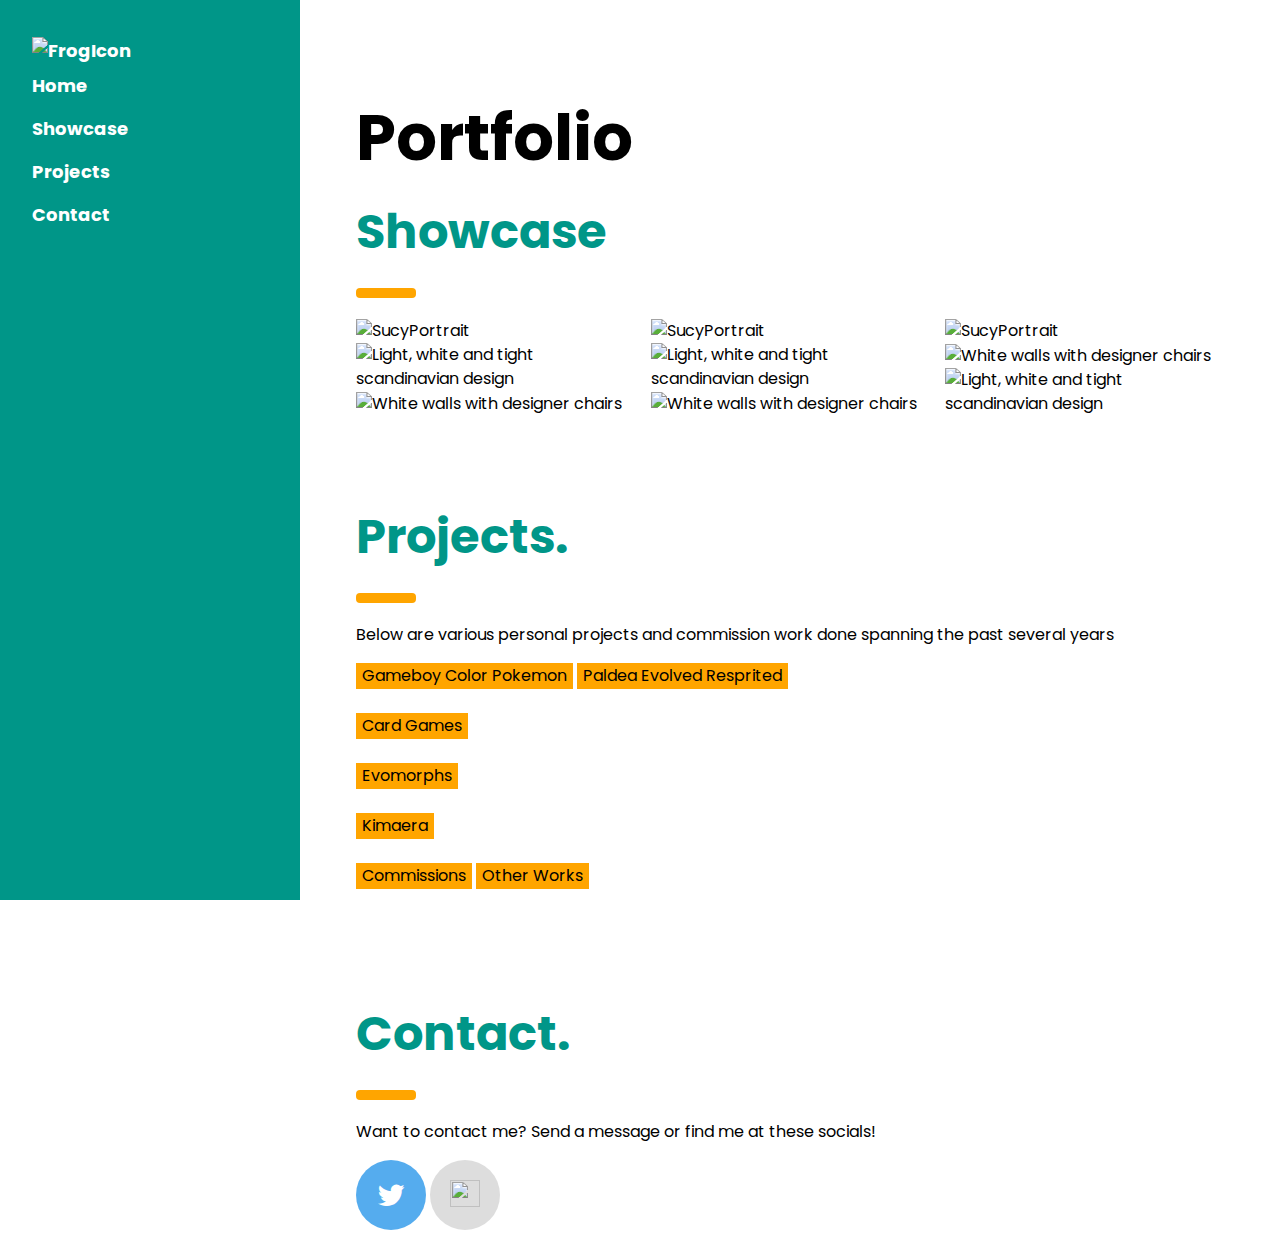
==== index.html @ 91a2451e "Add files via upload" ====
<!DOCTYPE html>
<html lang="en">
<head>
<title>Tortledove Portfolio</title>
<meta charset="UTF-8">
<meta name="viewport" content="width=device-width, initial-scale=1">
<link rel="stylesheet" href="app.css">
<link rel="stylesheet" href="https://fonts.googleapis.com/css?family=Poppins">
<meta name="viewport" content="width=device-width, initial-scale=1">
<link rel="stylesheet" href="https://cdnjs.cloudflare.com/ajax/libs/font-awesome/4.7.0/css/font-awesome.min.css">
<style>
body,h1,h2,h3,h4,h5 {font-family: "Poppins", sans-serif}
body {font-size:16px;}
.w3-half img{margin-bottom:-6px;margin-top:16px;opacity:1;cursor:pointer}
.w3-half img:hover{opacity:0.9}
.fa {padding: 20px;font-size: 30px;width: 70px;text-align: center;text-decoration: none;border-radius: 50%;}
.fa:hover {opacity: 0.7;}
.fa-twitter {background: #55ACEE;color: white;}
.fa-bluesky {background: #dddddd;color: white;}
</style>
</head>
<body>

<!-- Sidebar/menu -->
<nav class="w3-sidebar w3-teal w3-collapse w3-top w3-large w3-padding" style="z-index:3;width:300px;font-weight:bold;" id="mySidebar"><br>
  <a href="javascript:void(0)" onclick="w3_close()" class="w3-button w3-hide-large w3-display-topleft" style="width:100%;font-size:22px">Close Menu</a>
  <div class="w3-container">
  <img src="Images/FrogIcon.png" alt="FrogIcon" width="value" height="value">
  </div>
  <div class="w3-bar-block">
    <a href="#" onclick="w3_close()" class="w3-bar-item w3-button w3-hover-orange">Home</a> 
    <a href="#showcase" onclick="w3_close()" class="w3-bar-item w3-button w3-hover-orange">Showcase</a> 
    <a href="#projects" onclick="w3_close()" class="w3-bar-item w3-button w3-hover-orange">Projects</a> 
    <a href="#contact" onclick="w3_close()" class="w3-bar-item w3-button w3-hover-orange">Contact</a>
  </div>
</nav>

<!-- Top menu on small screens -->
<header class="w3-container w3-top w3-hide-large w3-teal w3-xlarge w3-padding">
  <a href="javascript:void(0)" class="w3-button w3-teal w3-margin-right" onclick="w3_open()">☰</a>
  <img src="Images/TortleLogo.png" alt="TortleLogo" width="value" height="value">
</header>

<!-- Overlay effect when opening sidebar on small screens -->
<div class="w3-overlay w3-hide-large" onclick="w3_close()" style="cursor:pointer" title="close side menu" id="myOverlay"></div>

<!-- !PAGE CONTENT! -->
<div class="w3-main" style="margin-left:340px;margin-right:40px">

  <!-- Header -->
  <div class="w3-container" style="margin-top:80px" id="showcase">
    <h1 class="w3-jumbo"><b>Portfolio</b></h1>
    <h1 class="w3-xxxlarge w3-text-teal"><b>Showcase</b></h1>
    <hr style="width:50px;border:5px solid orange" class="w3-round">
  </div>
  
  <!-- Photo grid (modal) -->
  <div class="w3-row-padding">
    <div class="w3-third">
      <img src="Images/MinecraftArmorDisplay.png" style="width: 100%" onclick="onClick(this)" alt="SucyPortrait">
      <img src="Images/AdvanceWars_CO_Flint_ALT2_L.png" style="width:100%" onclick="onClick(this)" alt="Light, white and tight scandinavian design">
      <img src="Images/JRPG_Spread.png" style="width: 100%" onclick="onClick(this)" alt="White walls with designer chairs">
    </div>

    <div class="w3-third">
      <img src="Images/SucyPortrait.png" style="width: 100%" onclick="onClick(this)" alt="SucyPortrait">
      <img src="Images/FadeScaleEvo.png" style="width:100%" onclick="onClick(this)" alt="Light, white and tight scandinavian design">
      <img src="Images/JRPG_Spread_ALT.png" style="width: 100%" onclick="onClick(this)" alt="White walls with designer chairs">
    </div>

    <div class="w3-third">
      <img src="Images/MinaPocketDungeon_Animation.gif" style="width: 100%" onclick="onClick(this)" alt="SucyPortrait">
      <img src="Images/Rotten Well Items.png" style="width: 100%" onclick="onClick(this)" alt="White walls with designer chairs">
      <img src="Images/MalfurionStormrage_testx4.png" style="width:100%" onclick="onClick(this)" alt="Light, white and tight scandinavian design">
    </div>
  </div>

  <!-- Modal for full size images on click-->
  <div id="modal01" class="w3-modal w3-black" style="padding-top:0" onclick="this.style.display='none'">
    <span class="w3-button w3-black w3-xxlarge w3-display-topright">×</span>
    <div class="w3-modal-content w3-animate-zoom w3-center w3-transparent w3-padding-64">
      <img id="img01" class="w3-image">
      <p id="caption"></p>
    </div>
  </div>

  <!-- Projects -->
  <div class="w3-container" id="projects" style="margin-top:75px">
    <h1 class="w3-xxxlarge w3-text-teal"><b>Projects.</b></h1>
    <hr style="width:50px;border:5px solid orange" class="w3-round">
    <p> Below are various personal projects and commission work done spanning the past several years
    </p>
    <a href="PokemonGBC.html"><button class="orangebutton">Gameboy Color Pokemon</button></a>
    <a href="PokemonTCGGBC.html"><button class="orangebutton">Paldea Evolved Resprited</button></a><br></br>
    <a href="CardGames.html"><button class="orangebutton">Card Games</button></a><br></br>
    <a href="Evomorphs.html"><button class="orangebutton">Evomorphs</button></a><br></br>
    <a href="Kimaera.html"><button class="orangebutton">Kimaera</button></a><br></br>
    <a href="Commissions.html"><button class="orangebutton">Commissions</button></a>
    <a href="OtherWorks.html"><button class="orangebutton">Other Works</button></a><br></br>
  </div>
  
  <!-- Contact -->
  <div class="w3-container" id="contact" style="margin-top:75px">
    <h1 class="w3-xxxlarge w3-text-teal"><b>Contact.</b></h1>
    <hr style="width:50px;border:5px solid orange" class="w3-round">
    <p>Want to contact me? Send a message or find me at these socials!</p>
    <a href="https://twitter.com/DoveTortle" class="fa fa-twitter"></a>
    <a href="https://bsky.app/profile/tortledove.bsky.social" class="fa fa-bluesky"><img src="Images/bluesky-social-logo-75CF77F3F7-seeklogo.com.png" width="30" height="27"></a>
    <pre></pre>
  </div>

<!-- End page content -->
</div>

<script src="app.js"></script>

<script>
// Script to open and close sidebar
function w3_open() {
  document.getElementById("mySidebar").style.display = "block";
  document.getElementById("myOverlay").style.display = "block";
}
 
function w3_close() {
  document.getElementById("mySidebar").style.display = "none";
  document.getElementById("myOverlay").style.display = "none";
}

// Modal Image Gallery
function onClick(element) {
  document.getElementById("img01").src = element.src;
  document.getElementById("modal01").style.display = "block";
  var captionText = document.getElementById("caption");
  captionText.innerHTML = element.alt;
}
</script>

</body>
</html>
---- app.css ----
/* W3.CSS 4.15 December 2020 by Jan Egil and Borge Refsnes */
html{box-sizing:border-box}*,*:before,*:after{box-sizing:inherit}
/* Extract from normalize.css by Nicolas Gallagher and Jonathan Neal git.io/normalize */
html{-ms-text-size-adjust:100%;-webkit-text-size-adjust:100%}body{margin:0}
article,aside,details,figcaption,figure,footer,header,main,menu,nav,section{display:block}summary{display:list-item}
audio,canvas,progress,video{display:inline-block}progress{vertical-align:baseline}
audio:not([controls]){display:none;height:0}[hidden],template{display:none}
a{background-color:transparent}a:active,a:hover{outline-width:0}
abbr[title]{border-bottom:none;text-decoration:underline;text-decoration:underline dotted}
b,strong{font-weight:bolder}dfn{font-style:italic}mark{background:#ff0;color:#000}
small{font-size:80%}sub,sup{font-size:75%;line-height:0;position:relative;vertical-align:baseline}
sub{bottom:-0.25em}sup{top:-0.5em}figure{margin:1em 40px}img{border-style:none}
code,kbd,pre,samp{font-family:monospace,monospace;font-size:1em}hr{box-sizing:content-box;height:0;overflow:visible}
button,input,select,textarea,optgroup{font:inherit;margin:0}optgroup{font-weight:bold}
button,input{overflow:visible}button,select{text-transform:none}
button,[type=button],[type=reset],[type=submit]{-webkit-appearance:button}
button::-moz-focus-inner,[type=button]::-moz-focus-inner,[type=reset]::-moz-focus-inner,[type=submit]::-moz-focus-inner{border-style:none;padding:0}
button:-moz-focusring,[type=button]:-moz-focusring,[type=reset]:-moz-focusring,[type=submit]:-moz-focusring{outline:1px dotted ButtonText}
fieldset{border:1px solid #c0c0c0;margin:0 2px;padding:.35em .625em .75em}
legend{color:inherit;display:table;max-width:100%;padding:0;white-space:normal}textarea{overflow:auto}
[type=checkbox],[type=radio]{padding:0}
[type=number]::-webkit-inner-spin-button,[type=number]::-webkit-outer-spin-button{height:auto}
[type=search]{-webkit-appearance:textfield;outline-offset:-2px}
[type=search]::-webkit-search-decoration{-webkit-appearance:none}
::-webkit-file-upload-button{-webkit-appearance:button;font:inherit}
/* End extract */
html,body{font-family:Verdana,sans-serif;font-size:15px;line-height:1.5}html{overflow-x:hidden}
h1{font-size:36px}h2{font-size:30px}h3{font-size:24px}h4{font-size:20px}h5{font-size:18px}h6{font-size:16px}
.w3-serif{font-family:serif}.w3-sans-serif{font-family:sans-serif}.w3-cursive{font-family:cursive}.w3-monospace{font-family:monospace}
h1,h2,h3,h4,h5,h6{font-family:"Segoe UI",Arial,sans-serif;font-weight:400;margin:10px 0}.w3-wide{letter-spacing:4px}
hr{border:0;border-top:1px solid #eee;margin:20px 0}
.w3-image{max-width:100%;height:auto}img{vertical-align:middle}a{color:inherit}
.w3-table,.w3-table-all{border-collapse:collapse;border-spacing:0;width:100%;display:table}.w3-table-all{border:1px solid #ccc}
.w3-bordered tr,.w3-table-all tr{border-bottom:1px solid #ddd}.w3-striped tbody tr:nth-child(even){background-color:#f1f1f1}
.w3-table-all tr:nth-child(odd){background-color:#fff}.w3-table-all tr:nth-child(even){background-color:#f1f1f1}
.w3-hoverable tbody tr:hover,.w3-ul.w3-hoverable li:hover{background-color:#ccc}.w3-centered tr th,.w3-centered tr td{text-align:center}
.w3-table td,.w3-table th,.w3-table-all td,.w3-table-all th{padding:8px 8px;display:table-cell;text-align:left;vertical-align:top}
.w3-table th:first-child,.w3-table td:first-child,.w3-table-all th:first-child,.w3-table-all td:first-child{padding-left:16px}
.w3-btn,.w3-button{border:none;display:inline-block;padding:8px 16px;vertical-align:middle;overflow:hidden;text-decoration:none;color:inherit;background-color:inherit;text-align:center;cursor:pointer;white-space:nowrap}
.w3-btn:hover{box-shadow:0 8px 16px 0 rgba(0,0,0,0.2),0 6px 20px 0 rgba(0,0,0,0.19)}
.w3-btn,.w3-button{-webkit-touch-callout:none;-webkit-user-select:none;-khtml-user-select:none;-moz-user-select:none;-ms-user-select:none;user-select:none}   
.w3-disabled,.w3-btn:disabled,.w3-button:disabled{cursor:not-allowed;opacity:0.3}.w3-disabled *,:disabled *{pointer-events:none}
.w3-btn.w3-disabled:hover,.w3-btn:disabled:hover{box-shadow:none}
.w3-badge,.w3-tag{background-color:#000;color:#fff;display:inline-block;padding-left:8px;padding-right:8px;text-align:center}.w3-badge{border-radius:50%}
.w3-ul{list-style-type:none;padding:0;margin:0}.w3-ul li{padding:8px 16px;border-bottom:1px solid #ddd}.w3-ul li:last-child{border-bottom:none}
.w3-tooltip,.w3-display-container{position:relative}.w3-tooltip .w3-text{display:none}.w3-tooltip:hover .w3-text{display:inline-block}
.w3-ripple:active{opacity:0.5}.w3-ripple{transition:opacity 0s}
.w3-input{padding:8px;display:block;border:none;border-bottom:1px solid #ccc;width:100%}
.w3-select{padding:9px 0;width:100%;border:none;border-bottom:1px solid #ccc}
.w3-dropdown-click,.w3-dropdown-hover{position:relative;display:inline-block;cursor:pointer}
.w3-dropdown-hover:hover .w3-dropdown-content{display:block}
.w3-dropdown-hover:first-child,.w3-dropdown-click:hover{background-color:#ccc;color:#000}
.w3-dropdown-hover:hover > .w3-button:first-child,.w3-dropdown-click:hover > .w3-button:first-child{background-color:#ccc;color:#000}
.w3-dropdown-content{cursor:auto;color:#000;background-color:#fff;display:none;position:absolute;min-width:160px;margin:0;padding:0;z-index:1}
.w3-check,.w3-radio{width:24px;height:24px;position:relative;top:6px}
.w3-sidebar{height:100%;width:200px;background-color:#fff;position:fixed!important;z-index:1;overflow:auto}
.w3-bar-block .w3-dropdown-hover,.w3-bar-block .w3-dropdown-click{width:100%}
.w3-bar-block .w3-dropdown-hover .w3-dropdown-content,.w3-bar-block .w3-dropdown-click .w3-dropdown-content{min-width:100%}
.w3-bar-block .w3-dropdown-hover .w3-button,.w3-bar-block .w3-dropdown-click .w3-button{width:100%;text-align:left;padding:8px 16px}
.w3-main,#main{transition:margin-left .4s}
.w3-modal{z-index:3;display:none;padding-top:100px;position:fixed;left:0;top:0;width:100%;height:100%;overflow:auto;background-color:rgb(0,0,0);background-color:rgba(0,0,0,0.4)}
.w3-modal-content{margin:auto;background-color:#fff;position:relative;padding:0;outline:0;width:600px}
.w3-bar{width:100%;overflow:hidden}.w3-center .w3-bar{display:inline-block;width:auto}
.w3-bar .w3-bar-item{padding:8px 16px;float:left;width:auto;border:none;display:block;outline:0}
.w3-bar .w3-dropdown-hover,.w3-bar .w3-dropdown-click{position:static;float:left}
.w3-bar .w3-button{white-space:normal}
.w3-bar-block .w3-bar-item{width:100%;display:block;padding:8px 16px;text-align:left;border:none;white-space:normal;float:none;outline:0}
.w3-bar-block.w3-center .w3-bar-item{text-align:center}.w3-block{display:block;width:100%}
.w3-responsive{display:block;overflow-x:auto}
.w3-container:after,.w3-container:before,.w3-panel:after,.w3-panel:before,.w3-row:after,.w3-row:before,.w3-row-padding:after,.w3-row-padding:before,
.w3-cell-row:before,.w3-cell-row:after,.w3-clear:after,.w3-clear:before,.w3-bar:before,.w3-bar:after{content:"";display:table;clear:both}
.w3-col,.w3-half,.w3-third,.w3-twothird,.w3-threequarter,.w3-quarter{float:left;width:100%}
.w3-col.s1{width:8.33333%}.w3-col.s2{width:16.66666%}.w3-col.s3{width:24.99999%}.w3-col.s4{width:33.33333%}
.w3-col.s5{width:41.66666%}.w3-col.s6{width:49.99999%}.w3-col.s7{width:58.33333%}.w3-col.s8{width:66.66666%}
.w3-col.s9{width:74.99999%}.w3-col.s10{width:83.33333%}.w3-col.s11{width:91.66666%}.w3-col.s12{width:99.99999%}
@media (min-width:601px){.w3-col.m1{width:8.33333%}.w3-col.m2{width:16.66666%}.w3-col.m3,.w3-quarter{width:24.99999%}.w3-col.m4,.w3-third{width:33.33333%}
.w3-col.m5{width:41.66666%}.w3-col.m6,.w3-half{width:49.99999%}.w3-col.m7{width:58.33333%}.w3-col.m8,.w3-twothird{width:66.66666%}
.w3-col.m9,.w3-threequarter{width:74.99999%}.w3-col.m10{width:83.33333%}.w3-col.m11{width:91.66666%}.w3-col.m12{width:99.99999%}}
@media (min-width:993px){.w3-col.l1{width:8.33333%}.w3-col.l2{width:16.66666%}.w3-col.l3{width:24.99999%}.w3-col.l4{width:33.33333%}
.w3-col.l5{width:41.66666%}.w3-col.l6{width:49.99999%}.w3-col.l7{width:58.33333%}.w3-col.l8{width:66.66666%}
.w3-col.l9{width:74.99999%}.w3-col.l10{width:83.33333%}.w3-col.l11{width:91.66666%}.w3-col.l12{width:99.99999%}}
.w3-rest{overflow:hidden}.w3-stretch{margin-left:-16px;margin-right:-16px}
.w3-content,.w3-auto{margin-left:auto;margin-right:auto}.w3-content{max-width:980px}.w3-auto{max-width:1140px}
.w3-cell-row{display:table;width:100%}.w3-cell{display:table-cell}
.w3-cell-top{vertical-align:top}.w3-cell-middle{vertical-align:middle}.w3-cell-bottom{vertical-align:bottom}
.w3-hide{display:none!important}.w3-show-block,.w3-show{display:block!important}.w3-show-inline-block{display:inline-block!important}
@media (max-width:1205px){.w3-auto{max-width:95%}}
@media (max-width:600px){.w3-modal-content{margin:0 10px;width:auto!important}.w3-modal{padding-top:30px}
.w3-dropdown-hover.w3-mobile .w3-dropdown-content,.w3-dropdown-click.w3-mobile .w3-dropdown-content{position:relative}	
.w3-hide-small{display:none!important}.w3-mobile{display:block;width:100%!important}.w3-bar-item.w3-mobile,.w3-dropdown-hover.w3-mobile,.w3-dropdown-click.w3-mobile{text-align:center}
.w3-dropdown-hover.w3-mobile,.w3-dropdown-hover.w3-mobile .w3-btn,.w3-dropdown-hover.w3-mobile .w3-button,.w3-dropdown-click.w3-mobile,.w3-dropdown-click.w3-mobile .w3-btn,.w3-dropdown-click.w3-mobile .w3-button{width:100%}}
@media (max-width:768px){.w3-modal-content{width:500px}.w3-modal{padding-top:50px}}
@media (min-width:993px){.w3-modal-content{width:900px}.w3-hide-large{display:none!important}.w3-sidebar.w3-collapse{display:block!important}}
@media (max-width:992px) and (min-width:601px){.w3-hide-medium{display:none!important}}
@media (max-width:992px){.w3-sidebar.w3-collapse{display:none}.w3-main{margin-left:0!important;margin-right:0!important}.w3-auto{max-width:100%}}
.w3-top,.w3-bottom{position:fixed;width:100%;z-index:1}.w3-top{top:0}.w3-bottom{bottom:0}
.w3-overlay{position:fixed;display:none;width:100%;height:100%;top:0;left:0;right:0;bottom:0;background-color:rgba(0,0,0,0.5);z-index:2}
.w3-display-topleft{position:absolute;left:0;top:0}.w3-display-topright{position:absolute;right:0;top:0}
.w3-display-bottomleft{position:absolute;left:0;bottom:0}.w3-display-bottomright{position:absolute;right:0;bottom:0}
.w3-display-middle{position:absolute;top:50%;left:50%;transform:translate(-50%,-50%);-ms-transform:translate(-50%,-50%)}
.w3-display-left{position:absolute;top:50%;left:0%;transform:translate(0%,-50%);-ms-transform:translate(-0%,-50%)}
.w3-display-right{position:absolute;top:50%;right:0%;transform:translate(0%,-50%);-ms-transform:translate(0%,-50%)}
.w3-display-topmiddle{position:absolute;left:50%;top:0;transform:translate(-50%,0%);-ms-transform:translate(-50%,0%)}
.w3-display-bottommiddle{position:absolute;left:50%;bottom:0;transform:translate(-50%,0%);-ms-transform:translate(-50%,0%)}
.w3-display-container:hover .w3-display-hover{display:block}.w3-display-container:hover span.w3-display-hover{display:inline-block}.w3-display-hover{display:none}
.w3-display-position{position:absolute}
.w3-circle{border-radius:50%}
.w3-round-small{border-radius:2px}.w3-round,.w3-round-medium{border-radius:4px}.w3-round-large{border-radius:8px}.w3-round-xlarge{border-radius:16px}.w3-round-xxlarge{border-radius:32px}
.w3-row-padding,.w3-row-padding>.w3-half,.w3-row-padding>.w3-third,.w3-row-padding>.w3-twothird,.w3-row-padding>.w3-threequarter,.w3-row-padding>.w3-quarter,.w3-row-padding>.w3-col{padding:0 8px}
.w3-container,.w3-panel{padding:0.01em 16px}.w3-panel{margin-top:16px;margin-bottom:16px}
.w3-code,.w3-codespan{font-family:Consolas,"courier new";font-size:16px}
.w3-code{width:auto;background-color:#fff;padding:8px 12px;border-left:4px solid #4CAF50;word-wrap:break-word}
.w3-codespan{color:crimson;background-color:#f1f1f1;padding-left:4px;padding-right:4px;font-size:110%}
.w3-card,.w3-card-2{box-shadow:0 2px 5px 0 rgba(0,0,0,0.16),0 2px 10px 0 rgba(0,0,0,0.12)}
.w3-card-4,.w3-hover-shadow:hover{box-shadow:0 4px 10px 0 rgba(0,0,0,0.2),0 4px 20px 0 rgba(0,0,0,0.19)}
.w3-spin{animation:w3-spin 2s infinite linear}@keyframes w3-spin{0%{transform:rotate(0deg)}100%{transform:rotate(359deg)}}
.w3-animate-fading{animation:fading 10s infinite}@keyframes fading{0%{opacity:0}50%{opacity:1}100%{opacity:0}}
.w3-animate-opacity{animation:opac 0.8s}@keyframes opac{from{opacity:0} to{opacity:1}}
.w3-animate-top{position:relative;animation:animatetop 0.4s}@keyframes animatetop{from{top:-300px;opacity:0} to{top:0;opacity:1}}
.w3-animate-left{position:relative;animation:animateleft 0.4s}@keyframes animateleft{from{left:-300px;opacity:0} to{left:0;opacity:1}}
.w3-animate-right{position:relative;animation:animateright 0.4s}@keyframes animateright{from{right:-300px;opacity:0} to{right:0;opacity:1}}
.w3-animate-bottom{position:relative;animation:animatebottom 0.4s}@keyframes animatebottom{from{bottom:-300px;opacity:0} to{bottom:0;opacity:1}}
.w3-animate-zoom {animation:animatezoom 0.6s}@keyframes animatezoom{from{transform:scale(0)} to{transform:scale(1)}}
.w3-animate-input{transition:width 0.4s ease-in-out}.w3-animate-input:focus{width:100%!important}
.w3-opacity,.w3-hover-opacity:hover{opacity:0.60}.w3-opacity-off,.w3-hover-opacity-off:hover{opacity:1}
.w3-opacity-max{opacity:0.25}.w3-opacity-min{opacity:0.75}
.w3-greyscale-max,.w3-grayscale-max,.w3-hover-greyscale:hover,.w3-hover-grayscale:hover{filter:grayscale(100%)}
.w3-greyscale,.w3-grayscale{filter:grayscale(75%)}.w3-greyscale-min,.w3-grayscale-min{filter:grayscale(50%)}
.w3-sepia{filter:sepia(75%)}.w3-sepia-max,.w3-hover-sepia:hover{filter:sepia(100%)}.w3-sepia-min{filter:sepia(50%)}
.w3-tiny{font-size:10px!important}.w3-small{font-size:12px!important}.w3-medium{font-size:15px!important}.w3-large{font-size:18px!important}
.w3-xlarge{font-size:24px!important}.w3-xxlarge{font-size:36px!important}.w3-xxxlarge{font-size:48px!important}.w3-jumbo{font-size:64px!important}
.w3-left-align{text-align:left!important}.w3-right-align{text-align:right!important}.w3-justify{text-align:justify!important}.w3-center{text-align:center!important}
.w3-border-0{border:0!important}.w3-border{border:1px solid #ccc!important}
.w3-border-top{border-top:1px solid #ccc!important}.w3-border-bottom{border-bottom:1px solid #ccc!important}
.w3-border-left{border-left:1px solid #ccc!important}.w3-border-right{border-right:1px solid #ccc!important}
.w3-topbar{border-top:6px solid #ccc!important}.w3-bottombar{border-bottom:6px solid #ccc!important}
.w3-leftbar{border-left:6px solid #ccc!important}.w3-rightbar{border-right:6px solid #ccc!important}
.w3-section,.w3-code{margin-top:16px!important;margin-bottom:16px!important}
.w3-margin{margin:16px!important}.w3-margin-top{margin-top:16px!important}.w3-margin-bottom{margin-bottom:16px!important}
.w3-margin-left{margin-left:16px!important}.w3-margin-right{margin-right:16px!important}
.w3-padding-small{padding:4px 8px!important}.w3-padding{padding:8px 16px!important}.w3-padding-large{padding:12px 24px!important}
.w3-padding-16{padding-top:16px!important;padding-bottom:16px!important}.w3-padding-24{padding-top:24px!important;padding-bottom:24px!important}
.w3-padding-32{padding-top:32px!important;padding-bottom:32px!important}.w3-padding-48{padding-top:48px!important;padding-bottom:48px!important}
.w3-padding-64{padding-top:64px!important;padding-bottom:64px!important}
.w3-padding-top-64{padding-top:64px!important}.w3-padding-top-48{padding-top:48px!important}
.w3-padding-top-32{padding-top:32px!important}.w3-padding-top-24{padding-top:24px!important}
.w3-left{float:left!important}.w3-right{float:right!important}
.w3-button:hover{color:#000!important;background-color:#ccc!important}
.w3-transparent,.w3-hover-none:hover{background-color:transparent!important}
.w3-hover-none:hover{box-shadow:none!important}
/* Colors */
.w3-amber,.w3-hover-amber:hover{color:#000!important;background-color:#ffc107!important}
.w3-aqua,.w3-hover-aqua:hover{color:#000!important;background-color:#00ffff!important}
.w3-blue,.w3-hover-blue:hover{color:#fff!important;background-color:#2196F3!important}
.w3-light-blue,.w3-hover-light-blue:hover{color:#000!important;background-color:#87CEEB!important}
.w3-brown,.w3-hover-brown:hover{color:#fff!important;background-color:#795548!important}
.w3-cyan,.w3-hover-cyan:hover{color:#000!important;background-color:#00bcd4!important}
.w3-blue-grey,.w3-hover-blue-grey:hover,.w3-blue-gray,.w3-hover-blue-gray:hover{color:#fff!important;background-color:#607d8b!important}
.w3-green,.w3-hover-green:hover{color:#fff!important;background-color:#4CAF50!important}
.w3-light-green,.w3-hover-light-green:hover{color:#000!important;background-color:#8bc34a!important}
.w3-indigo,.w3-hover-indigo:hover{color:#fff!important;background-color:#3f51b5!important}
.w3-khaki,.w3-hover-khaki:hover{color:#000!important;background-color:#f0e68c!important}
.w3-lime,.w3-hover-lime:hover{color:#000!important;background-color:#cddc39!important}
.w3-orange,.w3-hover-orange:hover{color:#000!important;background-color:#ff9800!important}
.w3-deep-orange,.w3-hover-deep-orange:hover{color:#fff!important;background-color:#ff5722!important}
.w3-pink,.w3-hover-pink:hover{color:#fff!important;background-color:#e91e63!important}
.w3-purple,.w3-hover-purple:hover{color:#fff!important;background-color:#9c27b0!important}
.w3-deep-purple,.w3-hover-deep-purple:hover{color:#fff!important;background-color:#673ab7!important}
.w3-red,.w3-hover-red:hover{color:#fff!important;background-color:#f44336!important}
.w3-sand,.w3-hover-sand:hover{color:#000!important;background-color:#fdf5e6!important}
.w3-teal,.w3-hover-teal:hover{color:#fff!important;background-color:#009688!important}
.w3-yellow,.w3-hover-yellow:hover{color:#000!important;background-color:#ffeb3b!important}
.w3-white,.w3-hover-white:hover{color:#000!important;background-color:#fff!important}
.w3-black,.w3-hover-black:hover{color:#fff!important;background-color:#000!important}
.w3-grey,.w3-hover-grey:hover,.w3-gray,.w3-hover-gray:hover{color:#000!important;background-color:#9e9e9e!important}
.w3-light-grey,.w3-hover-light-grey:hover,.w3-light-gray,.w3-hover-light-gray:hover{color:#000!important;background-color:#f1f1f1!important}
.w3-dark-grey,.w3-hover-dark-grey:hover,.w3-dark-gray,.w3-hover-dark-gray:hover{color:#fff!important;background-color:#616161!important}
.w3-pale-red,.w3-hover-pale-red:hover{color:#000!important;background-color:#ffdddd!important}
.w3-pale-green,.w3-hover-pale-green:hover{color:#000!important;background-color:#ddffdd!important}
.w3-pale-yellow,.w3-hover-pale-yellow:hover{color:#000!important;background-color:#ffffcc!important}
.w3-pale-blue,.w3-hover-pale-blue:hover{color:#000!important;background-color:#ddffff!important}
.w3-text-amber,.w3-hover-text-amber:hover{color:#ffc107!important}
.w3-text-aqua,.w3-hover-text-aqua:hover{color:#00ffff!important}
.w3-text-blue,.w3-hover-text-blue:hover{color:#2196F3!important}
.w3-text-light-blue,.w3-hover-text-light-blue:hover{color:#87CEEB!important}
.w3-text-brown,.w3-hover-text-brown:hover{color:#795548!important}
.w3-text-cyan,.w3-hover-text-cyan:hover{color:#00bcd4!important}
.w3-text-blue-grey,.w3-hover-text-blue-grey:hover,.w3-text-blue-gray,.w3-hover-text-blue-gray:hover{color:#607d8b!important}
.w3-text-green,.w3-hover-text-green:hover{color:#4CAF50!important}
.w3-text-light-green,.w3-hover-text-light-green:hover{color:#8bc34a!important}
.w3-text-indigo,.w3-hover-text-indigo:hover{color:#3f51b5!important}
.w3-text-khaki,.w3-hover-text-khaki:hover{color:#b4aa50!important}
.w3-text-lime,.w3-hover-text-lime:hover{color:#cddc39!important}
.w3-text-orange,.w3-hover-text-orange:hover{color:#ff9800!important}
.w3-text-deep-orange,.w3-hover-text-deep-orange:hover{color:#ff5722!important}
.w3-text-pink,.w3-hover-text-pink:hover{color:#e91e63!important}
.w3-text-purple,.w3-hover-text-purple:hover{color:#9c27b0!important}
.w3-text-deep-purple,.w3-hover-text-deep-purple:hover{color:#673ab7!important}
.w3-text-red,.w3-hover-text-red:hover{color:#f44336!important}
.w3-text-sand,.w3-hover-text-sand:hover{color:#fdf5e6!important}
.w3-text-teal,.w3-hover-text-teal:hover{color:#009688!important}
.w3-text-yellow,.w3-hover-text-yellow:hover{color:#d2be0e!important}
.w3-text-white,.w3-hover-text-white:hover{color:#fff!important}
.w3-text-black,.w3-hover-text-black:hover{color:#000!important}
.w3-text-grey,.w3-hover-text-grey:hover,.w3-text-gray,.w3-hover-text-gray:hover{color:#757575!important}
.w3-text-light-grey,.w3-hover-text-light-grey:hover,.w3-text-light-gray,.w3-hover-text-light-gray:hover{color:#f1f1f1!important}
.w3-text-dark-grey,.w3-hover-text-dark-grey:hover,.w3-text-dark-gray,.w3-hover-text-dark-gray:hover{color:#3a3a3a!important}
.w3-border-amber,.w3-hover-border-amber:hover{border-color:#ffc107!important}
.w3-border-aqua,.w3-hover-border-aqua:hover{border-color:#00ffff!important}
.w3-border-blue,.w3-hover-border-blue:hover{border-color:#2196F3!important}
.w3-border-light-blue,.w3-hover-border-light-blue:hover{border-color:#87CEEB!important}
.w3-border-brown,.w3-hover-border-brown:hover{border-color:#795548!important}
.w3-border-cyan,.w3-hover-border-cyan:hover{border-color:#00bcd4!important}
.w3-border-blue-grey,.w3-hover-border-blue-grey:hover,.w3-border-blue-gray,.w3-hover-border-blue-gray:hover{border-color:#607d8b!important}
.w3-border-green,.w3-hover-border-green:hover{border-color:#4CAF50!important}
.w3-border-light-green,.w3-hover-border-light-green:hover{border-color:#8bc34a!important}
.w3-border-indigo,.w3-hover-border-indigo:hover{border-color:#3f51b5!important}
.w3-border-khaki,.w3-hover-border-khaki:hover{border-color:#f0e68c!important}
.w3-border-lime,.w3-hover-border-lime:hover{border-color:#cddc39!important}
.w3-border-orange,.w3-hover-border-orange:hover{border-color:#ff9800!important}
.w3-border-deep-orange,.w3-hover-border-deep-orange:hover{border-color:#ff5722!important}
.w3-border-pink,.w3-hover-border-pink:hover{border-color:#e91e63!important}
.w3-border-purple,.w3-hover-border-purple:hover{border-color:#9c27b0!important}
.w3-border-deep-purple,.w3-hover-border-deep-purple:hover{border-color:#673ab7!important}
.w3-border-red,.w3-hover-border-red:hover{border-color:#f44336!important}
.w3-border-sand,.w3-hover-border-sand:hover{border-color:#fdf5e6!important}
.w3-border-teal,.w3-hover-border-teal:hover{border-color:#009688!important}
.w3-border-yellow,.w3-hover-border-yellow:hover{border-color:#ffeb3b!important}
.w3-border-white,.w3-hover-border-white:hover{border-color:#fff!important}
.w3-border-black,.w3-hover-border-black:hover{border-color:#000!important}
.w3-border-grey,.w3-hover-border-grey:hover,.w3-border-gray,.w3-hover-border-gray:hover{border-color:#9e9e9e!important}
.w3-border-light-grey,.w3-hover-border-light-grey:hover,.w3-border-light-gray,.w3-hover-border-light-gray:hover{border-color:#f1f1f1!important}
.w3-border-dark-grey,.w3-hover-border-dark-grey:hover,.w3-border-dark-gray,.w3-hover-border-dark-gray:hover{border-color:#616161!important}
.w3-border-pale-red,.w3-hover-border-pale-red:hover{border-color:#ffe7e7!important}.w3-border-pale-green,.w3-hover-border-pale-green:hover{border-color:#e7ffe7!important}
.w3-border-pale-yellow,.w3-hover-border-pale-yellow:hover{border-color:#ffffcc!important}.w3-border-pale-blue,.w3-hover-border-pale-blue:hover{border-color:#e7ffff!important}
.orangebutton {
    background-color: orange; padding: 40; border:none;
}
.orangebutton:hover {
    background-color: rgb(223, 108, 0); padding: 40; border:none;
}

.btn {
    cursor: pointer;
    border: none; 
    border-radius: 4px;
    padding: 0.25rem 0.5rem;
  }
  .btn--blue {
    background-color: #1DA1F2;
    color: #fff;
    fill: #fff;
  }
  
  .btn__icon * {
    display: inline;
    height: 1rem;
    width: 1rem;
  }
  
  .btn__text {
    font-size: 1rem;
    font-weight: 600;
  }
  center {
    display: block;
    margin-left: auto;
    margin-right: auto;
    width: 50%;
    }
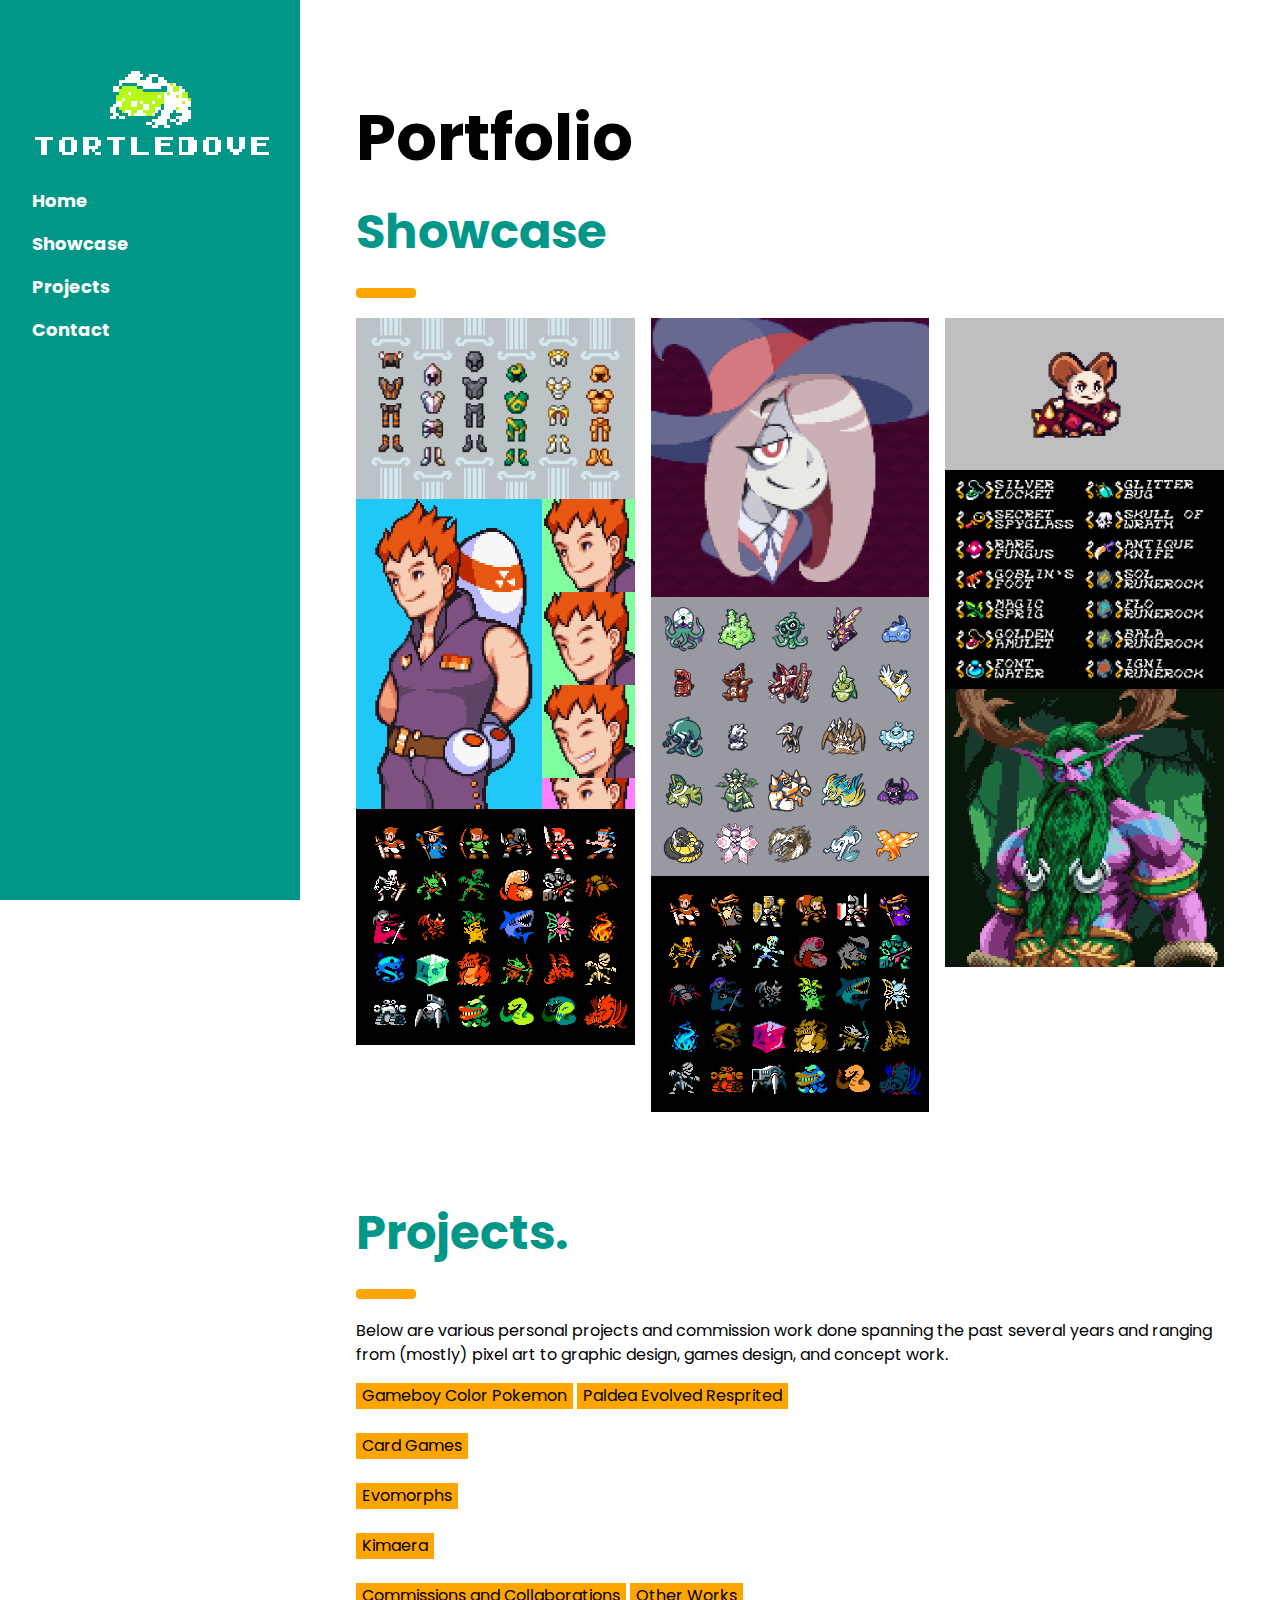
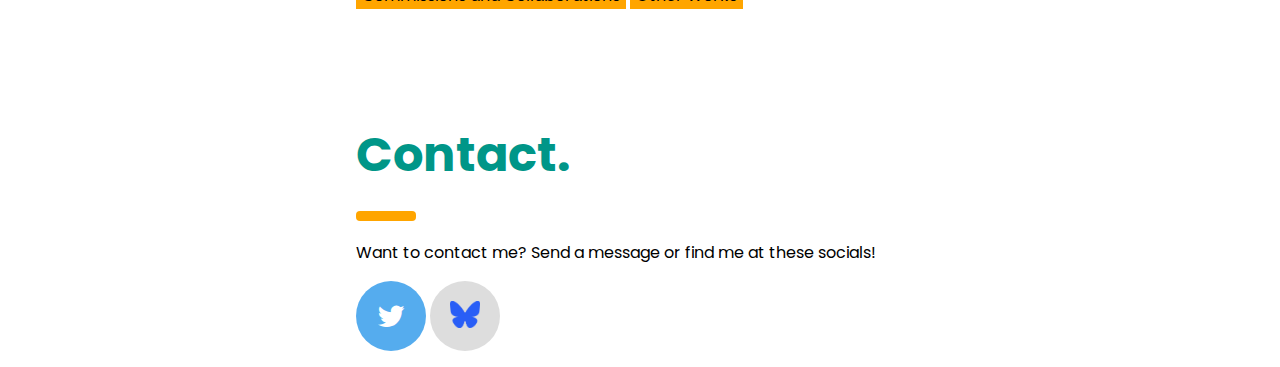
==== commit 1c9e8d0d: "Update" ====
--- a/index.html
+++ b/index.html
@@ -57,21 +57,21 @@
   <!-- Photo grid (modal) -->
   <div class="w3-row-padding">
     <div class="w3-third">
-      <img src="Images/MinecraftArmorDisplay.png" style="width: 100%" onclick="onClick(this)" alt="SucyPortrait">
-      <img src="Images/AdvanceWars_CO_Flint_ALT2_L.png" style="width:100%" onclick="onClick(this)" alt="Light, white and tight scandinavian design">
-      <img src="Images/JRPG_Spread.png" style="width: 100%" onclick="onClick(this)" alt="White walls with designer chairs">
+      <img src="Images/MinecraftArmorDisplay.png" style="width: 100%" onclick="onClick(this)" alt="Minecraft armor commission">
+      <img src="Images/AdvanceWars_CO_Flint_ALT2_L.png" style="width:100%" onclick="onClick(this)" alt="Advance Wars character portrait">
+      <img src="Images/JRPG_Spread.png" style="width: 100%" onclick="onClick(this)" alt="NES style JRPG enemies">
     </div>
 
     <div class="w3-third">
       <img src="Images/SucyPortrait.png" style="width: 100%" onclick="onClick(this)" alt="SucyPortrait">
-      <img src="Images/FadeScaleEvo.png" style="width:100%" onclick="onClick(this)" alt="Light, white and tight scandinavian design">
-      <img src="Images/JRPG_Spread_ALT.png" style="width: 100%" onclick="onClick(this)" alt="White walls with designer chairs">
+      <img src="Images/FadeScaleEvo.png" style="width:100%" onclick="onClick(this)" alt="Various creaturesfrom the Evomorphs project">
+      <img src="Images/JRPG_Spread_ALT.png" style="width: 100%" onclick="onClick(this)" alt="An alternative set of NES style JRPG enemies">
     </div>
 
     <div class="w3-third">
-      <img src="Images/MinaPocketDungeon_Animation.gif" style="width: 100%" onclick="onClick(this)" alt="SucyPortrait">
-      <img src="Images/Rotten Well Items.png" style="width: 100%" onclick="onClick(this)" alt="White walls with designer chairs">
-      <img src="Images/MalfurionStormrage_testx4.png" style="width:100%" onclick="onClick(this)" alt="Light, white and tight scandinavian design">
+      <img src="Images/MinaPocketDungeon_Animation.gif" style="width: 100%" onclick="onClick(this)" alt="Mina the Hollower in the style of Shovel Knight Pocket Dungeon">
+      <img src="Images/Rotten Well Items.png" style="width: 100%" onclick="onClick(this)" alt="Various NES styled items">
+      <img src="Images/MalfurionStormrage_testx4.png" style="width:100%" onclick="onClick(this)" alt="Malfurion Stormrage protrait">
     </div>
   </div>
 
@@ -88,14 +88,15 @@
   <div class="w3-container" id="projects" style="margin-top:75px">
     <h1 class="w3-xxxlarge w3-text-teal"><b>Projects.</b></h1>
     <hr style="width:50px;border:5px solid orange" class="w3-round">
-    <p> Below are various personal projects and commission work done spanning the past several years
+    <p> Below are various personal projects and commission work done spanning the past several years and ranging from (mostly) pixel art
+      to graphic design, games design, and concept work.
     </p>
     <a href="PokemonGBC.html"><button class="orangebutton">Gameboy Color Pokemon</button></a>
     <a href="PokemonTCGGBC.html"><button class="orangebutton">Paldea Evolved Resprited</button></a><br></br>
     <a href="CardGames.html"><button class="orangebutton">Card Games</button></a><br></br>
     <a href="Evomorphs.html"><button class="orangebutton">Evomorphs</button></a><br></br>
     <a href="Kimaera.html"><button class="orangebutton">Kimaera</button></a><br></br>
-    <a href="Commissions.html"><button class="orangebutton">Commissions</button></a>
+    <a href="Commissions.html"><button class="orangebutton">Commissions and Collaborations</button></a>
     <a href="OtherWorks.html"><button class="orangebutton">Other Works</button></a><br></br>
   </div>
   
